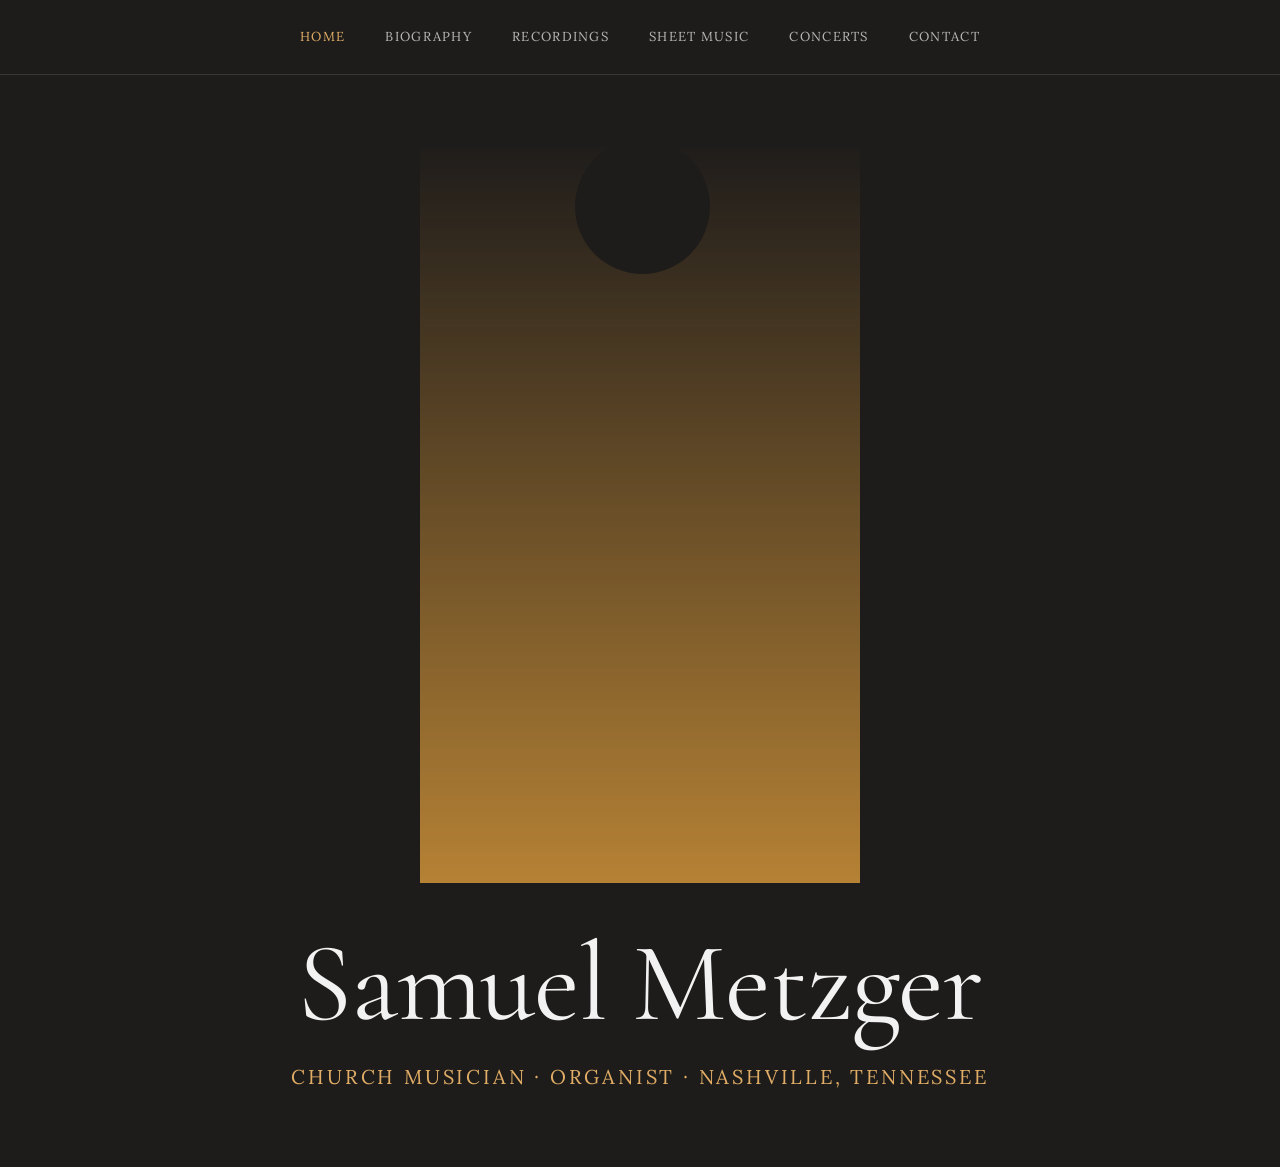
==== index.html @ e9e200cc "Redesign site (Claude Design): new pages, styles, biography" ====
<!DOCTYPE html>
<html lang="en">
<head>
<meta charset="utf-8">
<meta name="viewport" content="width=device-width, initial-scale=1">
<title>Samuel Metzger — Concert Organist | MetzgerMusic</title>
<meta name="description" content="Samuel Metzger, concert organist and Director of Worship and Music at Covenant Presbyterian Church, Nashville. Recordings, sheet music, and concert booking.">
<link rel="canonical" href="https://www.metzgermusic.com/">
<meta property="og:type" content="website">
<meta property="og:site_name" content="Samuel Metzger — Concert Organist">
<meta property="og:title" content="Samuel Metzger — Concert Organist | MetzgerMusic">
<meta property="og:description" content="Samuel Metzger, concert organist and Director of Worship and Music at Covenant Presbyterian Church, Nashville. Recordings, sheet music, and concert booking.">
<meta property="og:url" content="https://www.metzgermusic.com/">
<meta property="og:image" content="https://www.metzgermusic.com/images/Samuel_8-14-22_retouched.jpeg">
<meta property="og:image:alt" content="Samuel Metzger seated at the organ console">
<meta name="twitter:card" content="summary_large_image">
<meta name="theme-color" content="#1e1c1b">
<link rel="icon" href="favicon.svg" type="image/svg+xml">
<link rel="preconnect" href="https://fonts.googleapis.com">
<link rel="preconnect" href="https://fonts.gstatic.com" crossorigin>
<link rel="stylesheet" href="styles.css">
<script>document.documentElement.classList.add('js');</script>
<script type="application/ld+json">
{"@context":"https://schema.org","@type":"Person","name":"Samuel Metzger","url":"https://www.metzgermusic.com/","image":"https://www.metzgermusic.com/images/Samuel_8-14-22_retouched.jpeg","jobTitle":"Concert Organist; Director of Worship and Music","worksFor":{"@type":"Organization","name":"Covenant Presbyterian Church","address":{"@type":"PostalAddress","addressLocality":"Nashville","addressRegion":"TN","addressCountry":"US"}},"email":"mailto:samuel@metzgermusic.com","sameAs":["https://www.youtube.com/user/MetzgerMusic","https://www.morningstarmusic.com/composers/m/samuel-metzger.html"]}
</script>
</head>
<body>
<header>
<nav class="nav" aria-label="Site">
<a href="index.html" aria-current="page">Home</a>
<a href="biography.html">Biography</a>
<a href="recordings.html">Recordings</a>
<a href="sheet-music.html">Sheet Music</a>
<a href="organ-concerts.html">Concerts</a>
<a href="contact.html">Contact</a>
</nav>
</header>
<main>
<section class="wrap hero">
<div class="organ" role="img" aria-label="Elevation drawing of the Fisk organ at Covenant Presbyterian Church, Nashville">
<div class="organ-case">
<div class="organ-ink"></div>
<div class="organ-glint"></div>
</div>
<div class="rose"><div class="rose-spin"><div class="rose-ink"></div></div></div>
</div>
<div class="hero-text">
<h1>Samuel Metzger</h1>
<p class="kicker">Church Musician · Organist · Nashville, Tennessee</p>
</div>
</section>
</main>
<script src="site.js"></script>
</body>
</html>
---- styles.css ----
/* metzgermusic.com — the one stylesheet. Tokens first (edit the look here), then layout. */
@import url('https://fonts.googleapis.com/css2?family=Cormorant+Garamond:ital,wght@0,400;0,600;1,400&family=Lora:ital,wght@0,400;0,600;1,400&display=swap');

:root {
  --bg: #1e1c1b;            /* warm near-black ground */
  --mat: #2d2b2b;           /* photo mat */
  --ink: #f3f2f2;           /* paper-white type */
  --ink-2: #d7d3d3;         /* body copy */
  --ink-3: #bab6b6;         /* captions, meta */
  --gold: #b68235;          /* the organ drawing, rules */
  --gold-2: #e1ad66;        /* links, buttons, kickers */
  --gold-3: #facb8d;        /* hover */
  --gold-pale: #ffe3bf;     /* the glint */
  --rule: rgba(243, 242, 242, 0.12);
  --rule-strong: rgba(243, 242, 242, 0.22);
  --font-heading: "Cormorant Garamond", Georgia, serif;
  --font-body: "Lora", Georgia, serif;
  --edge: clamp(20px, 5vw, 72px);
  --ease: cubic-bezier(0.2, 0.7, 0.2, 1);
}

*, *::before, *::after { box-sizing: border-box; }
html { -webkit-text-size-adjust: 100%; }
body { margin: 0; background: var(--bg); color: var(--ink); font-family: var(--font-body); font-size: 16px; line-height: 1.7; text-wrap: pretty; }
a { color: var(--gold-2); text-underline-offset: 3px; text-decoration-thickness: 1px; }
a:hover { color: var(--gold-3); }
:focus-visible { outline: 2px solid var(--gold-2); outline-offset: 2px; }
::selection { background: rgba(182, 130, 53, 0.4); }
img { max-width: 100%; display: block; }
h1, h2, h3 { font-family: var(--font-heading); font-weight: 400; margin: 0; line-height: 1.1; }
.wrap { max-width: 1200px; margin: 0 auto; padding: 0 var(--edge); }
.rule { height: 1px; border: 0; margin: 0; background: var(--rule); }
.kicker { font-size: 13px; letter-spacing: 0.14em; text-transform: uppercase; color: var(--gold-2); margin: 0; }
.caption { font-size: 13px; color: var(--ink-3); margin-top: 12px; }

/* — header — */
.nav { display: flex; flex-wrap: wrap; justify-content: center; gap: 10px 40px; padding: 22px clamp(16px, 4vw, 40px); border-bottom: 1px solid var(--rule); font-size: 13px; letter-spacing: 0.1em; text-transform: uppercase; }
.nav a { color: var(--ink-3); text-decoration: none; padding: 4px 0; transition: color 0.2s; }
.nav a:hover { color: var(--ink); }
.nav a[aria-current="page"] { color: var(--gold-2); }
@media (max-width: 480px) { .nav { gap: 8px 22px; font-size: 12px; } }

/* — buttons (outlined, never filled) — */
.btn { display: inline-flex; align-items: center; justify-content: center; gap: 6px; min-height: 44px; padding: 8px 20px; font: inherit; font-size: 14px; color: var(--gold-2); background: transparent; border: 1px solid var(--gold-2); border-radius: 4px; text-decoration: none; cursor: pointer; transition: background 0.2s, color 0.2s; }
.btn:hover { background: rgba(225, 173, 102, 0.12); color: var(--gold-3); }
.btn:active { background: rgba(225, 173, 102, 0.22); }
.btn-ghost { border-color: transparent; padding-inline: 10px; }
.actions { display: flex; flex-wrap: wrap; gap: 12px 16px; align-items: center; }

/* — plates (every photograph goes through this) — */
.plate { border: 6px solid var(--mat); outline: 1px solid var(--rule); filter: sepia(0.22) saturate(0.82) contrast(1.05); }

/* — page head (sub-pages) — */
.page-head { padding-block: clamp(48px, 7vw, 88px) clamp(32px, 4vw, 48px); display: flex; flex-direction: column; gap: 20px; }
.page-head h1 { font-size: clamp(48px, 7vw, 88px); line-height: 0.98; letter-spacing: -0.01em; margin-left: -0.04em; }
.page-head .lede { font-size: 17px; max-width: 64ch; color: var(--ink-2); margin: 0; }

/* — home hero: the Fisk façade — */
.hero { display: flex; flex-direction: column; align-items: center; text-align: center; padding-block: clamp(40px, 6vw, 64px) clamp(48px, 6vw, 72px); }
.organ { position: relative; width: min(440px, 72vw); aspect-ratio: 1203 / 2033; }
.organ-case { position: absolute; inset: 0; }.organ-ink, .organ-glint, .rose-ink { position: absolute; -webkit-mask-image: url(images/fisk-organ.png); mask-image: url(images/fisk-organ.png); -webkit-mask-size: 100% 100%; mask-size: 100% 100%; -webkit-mask-repeat: no-repeat; mask-repeat: no-repeat; }
.organ-ink { inset: 0; background: var(--gold); }
/* the reveal (C — candlelight): a soft glow climbs the pipes from the floor. The second mask
   is a vertical gradient slid up from below the drawing; both masks intersect. */
.js .organ-ink { -webkit-mask-image: url(images/fisk-organ.png), linear-gradient(to top, #000 60%, transparent 100%); mask-image: url(images/fisk-organ.png), linear-gradient(to top, #000 60%, transparent 100%); -webkit-mask-size: 100% 100%, 100% 250%; mask-size: 100% 100%, 100% 250%; -webkit-mask-composite: source-in; mask-composite: intersect; -webkit-mask-position: 0 0, 0 -120%; mask-position: 0 0, 0 -120%; animation: candle 4.6s ease-in-out 0.3s forwards; }
.organ-glint { inset: 0; background: linear-gradient(100deg, transparent 42%, var(--gold-pale) 50%, transparent 58%); background-size: 300% 100%; background-position: -50% 0; }
.rose { position: absolute; left: 35.245%; top: 0; width: 30.756%; aspect-ratio: 1; border-radius: 50%; overflow: hidden; background: var(--bg); }
.rose-spin { position: absolute; inset: 0; }
.rose-ink { left: -114.595%; top: 0.135%; width: 325.135%; height: 549.459%; background: var(--gold-2); }
.hero-text { display: flex; flex-direction: column; align-items: center; gap: 22px; padding-top: 48px; }
.hero h1 { font-size: clamp(52px, 9vw, 112px); line-height: 0.95; letter-spacing: -0.01em; }
.hero .kicker { font-size: clamp(15px, 1.8vw, 20px); line-height: 1.8; }

/* — biography — */
.prose p { margin: 0 0 18px; text-align: justify; hyphens: auto; color: var(--ink-2); }
.prose p:last-child { margin-bottom: 0; }
.bio-grid { display: grid; grid-template-columns: minmax(0, 4fr) minmax(0, 7fr); gap: 48px 72px; align-items: start; padding-bottom: clamp(48px, 6vw, 80px); }
.bio-grid figure { max-width: 400px; }
@media (max-width: 820px) { .bio-grid { grid-template-columns: 1fr; } .bio-grid figure { max-width: 280px; } }

/* — items: one block per recording / publication — */
.items { display: flex; flex-direction: column; padding-bottom: clamp(48px, 6vw, 80px); }
.item { display: grid; grid-template-columns: minmax(180px, 260px) minmax(0, 1fr); gap: 32px clamp(28px, 4vw, 56px); padding: clamp(36px, 5vw, 56px) 0; border-top: 1px solid var(--rule); scroll-margin-top: 24px; }
.item:last-child { border-bottom: 1px solid var(--rule); }
.item-cover { width: 100%; aspect-ratio: 1; object-fit: cover; align-self: start; }
.item-body { display: flex; flex-direction: column; gap: 18px; min-width: 0; }
.item h2 { font-size: clamp(30px, 3.4vw, 40px); line-height: 1.05; }
.item .meta { font-size: 13px; letter-spacing: 0.08em; text-transform: uppercase; color: var(--ink-3); margin: 0; }
.tracks { margin: 0; padding: 0 0 0 1.6em; columns: 2; column-gap: 40px; font-size: 15px; line-height: 1.6; color: var(--ink-2); }
.tracks li { break-inside: avoid; padding: 3px 0 3px 6px; }
.tracks li::marker { color: var(--gold-2); font-feature-settings: "tnum" 1; }
.tunes { margin: 0; font-size: 14.5px; line-height: 1.8; letter-spacing: 0.03em; color: var(--ink-2); }
.item .price { font-family: var(--font-heading); font-size: 24px; color: var(--ink); font-feature-settings: "tnum" 1; }
.price-note { font-family: var(--font-body); font-size: 12px; letter-spacing: 0.1em; text-transform: uppercase; color: var(--ink-3); margin-left: 4px; }
@media (max-width: 640px) { .item { grid-template-columns: 1fr; } .item-cover { max-width: 240px; } .tracks { columns: 1; } }

/* — concerts — */
.concert-grid { display: grid; grid-template-columns: minmax(0, 6fr) minmax(0, 6fr); gap: 48px 72px; align-items: start; padding-bottom: clamp(48px, 6vw, 80px); }
@media (max-width: 820px) { .concert-grid { grid-template-columns: 1fr; } }

/* — contact — */
.contact-grid { display: grid; grid-template-columns: minmax(0, 6fr) minmax(0, 5fr); gap: 48px 72px; align-items: start; padding-bottom: clamp(48px, 6vw, 80px); }
@media (max-width: 820px) { .contact-grid { grid-template-columns: 1fr; } }
.field { display: flex; flex-direction: column; gap: 6px; margin-bottom: 18px; }
.field label { font-size: 12px; letter-spacing: 0.08em; text-transform: uppercase; color: var(--ink-3); }
.input { width: 100%; min-height: 44px; padding: 10px 12px; font: inherit; font-size: 15px; color: var(--ink); background: transparent; border: 1px solid var(--rule-strong); border-radius: 4px; caret-color: var(--gold-2); transition: border-color 0.2s; }
.input:hover { border-color: rgba(243, 242, 242, 0.45); }
.input:focus-visible { border-color: var(--gold-2); outline-offset: 0; }
textarea.input { min-height: 150px; resize: vertical; }
.status { font-size: 14px; color: var(--ink-3); min-height: 1.5em; margin: 14px 0 0; }
.status[data-state="ok"] { color: var(--gold-3); }
.section { display: flex; flex-direction: column; gap: 14px; }
.section h2 { font-size: 30px; }
.section .note { margin: 0; color: var(--ink-2); font-size: 15px; }
.price-list { list-style: none; margin: 0; padding: 0; }
.price-list li { display: flex; justify-content: space-between; gap: 16px; padding: 12px 0; border-bottom: 1px solid var(--rule); font-size: 15px; }
.price-list li:first-child { border-top: 1px solid var(--rule); }
.price-list .price { color: var(--gold-2); font-feature-settings: "tnum" 1; white-space: nowrap; }

/* — motion (only when JS is present; all off under reduced-motion) — */
@keyframes candle { from { -webkit-mask-position: 0 0, 0 -120%; mask-position: 0 0, 0 -120%; } to { -webkit-mask-position: 0 0, 0 0; mask-position: 0 0, 0 0; } }
@keyframes sweep { 0% { background-position: 150% 0; } 50%, 100% { background-position: -50% 0; } }
@keyframes spin { to { transform: rotate(360deg); } }
@keyframes rise { from { opacity: 0; transform: translateY(24px); } to { opacity: 1; transform: none; } }
@keyframes fadein { from { opacity: 0; } to { opacity: 1; } }
.js .organ-glint { animation: sweep 9s ease-in-out 5.2s infinite; }
.js .rose { opacity: 0; animation: fadein 1.4s ease 3.8s forwards; }
.js .rose-spin { animation: spin 240s linear 3.8s infinite; }
.js .hero-text > * { opacity: 0; animation: rise 1.1s var(--ease) forwards; }
.js .hero-text > :nth-child(1) { animation-delay: 3.4s; }
.js .hero-text > :nth-child(2) { animation-delay: 3.65s; }
.js .hero-text > :nth-child(3) { animation-delay: 3.85s; }
.js .hero-text > :nth-child(4) { animation-delay: 4.05s; }
.js .reveal { opacity: 0; transform: translateY(20px); transition: opacity 0.9s var(--ease), transform 0.9s var(--ease); }
.js .reveal.in { opacity: 1; transform: none; }
@media (prefers-reduced-motion: reduce) {
  .js .organ-ink { animation: none; -webkit-mask-position: 0 0, 0 0; mask-position: 0 0, 0 0; }
  .js .organ-glint, .js .rose, .js .rose-spin, .js .hero-text > * { animation: none; opacity: 1; }
  .js .reveal { opacity: 1; transform: none; transition: none; }
}
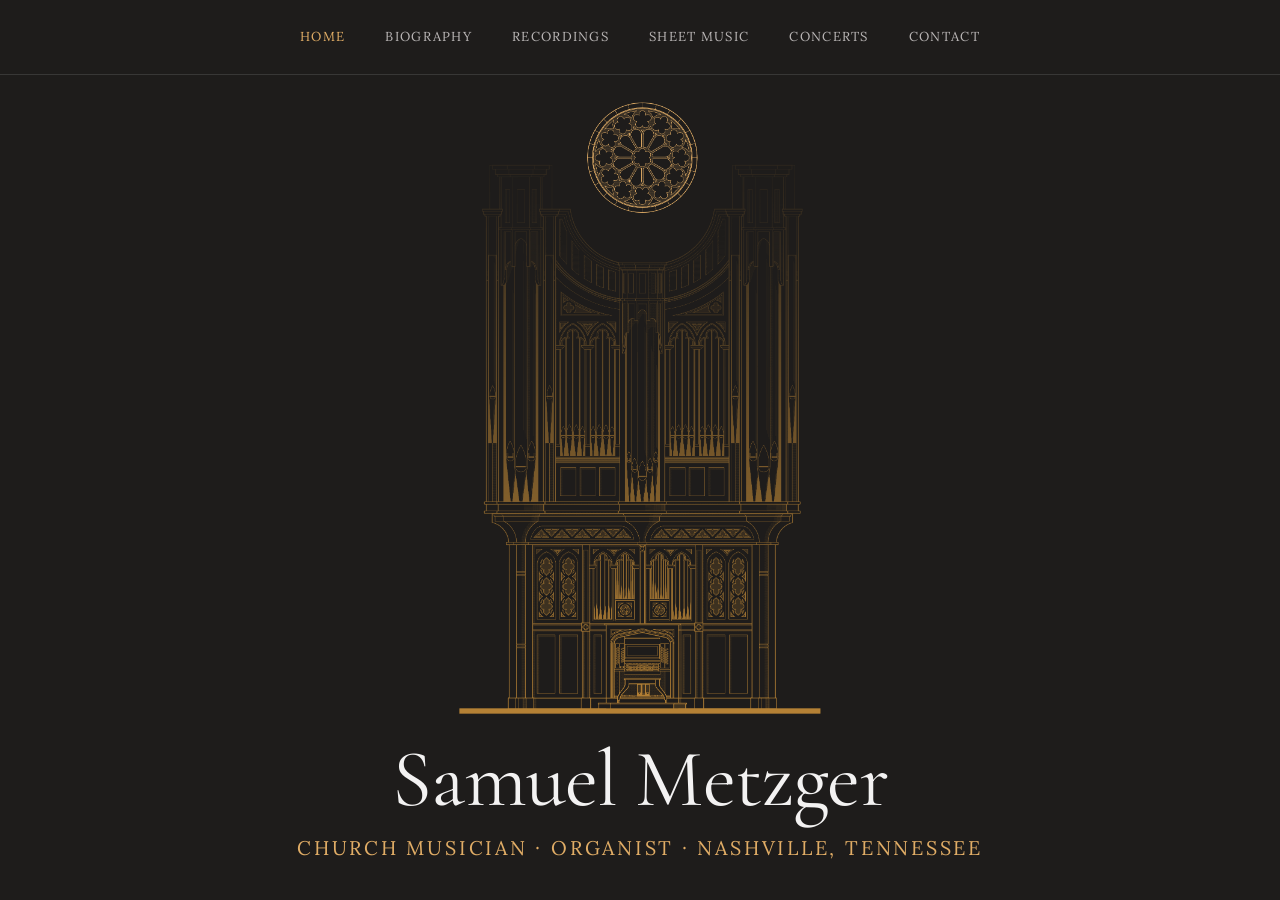
==== commit af1a8eaa: "Home: fit hero and organ drawing to one screen" ====
--- a/index.html
+++ b/index.html
@@ -24,7 +24,7 @@
 {"@context":"https://schema.org","@type":"Person","name":"Samuel Metzger","url":"https://www.metzgermusic.com/","image":"https://www.metzgermusic.com/images/Samuel_8-14-22_retouched.jpeg","jobTitle":"Concert Organist; Director of Worship and Music","worksFor":{"@type":"Organization","name":"Covenant Presbyterian Church","address":{"@type":"PostalAddress","addressLocality":"Nashville","addressRegion":"TN","addressCountry":"US"}},"email":"mailto:samuel@metzgermusic.com","sameAs":["https://www.youtube.com/user/MetzgerMusic","https://www.morningstarmusic.com/composers/m/samuel-metzger.html"]}
 </script>
 </head>
-<body>
+<body class="home">
 <header>
 <nav class="nav" aria-label="Site">
 <a href="index.html" aria-current="page">Home</a>
--- a/styles.css
+++ b/styles.css
@@ -56,8 +56,13 @@
 .page-head .lede { font-size: 17px; max-width: 64ch; color: var(--ink-2); margin: 0; }
 
 /* — home hero: the Fisk façade — */
-.hero { display: flex; flex-direction: column; align-items: center; text-align: center; padding-block: clamp(40px, 6vw, 64px) clamp(48px, 6vw, 72px); }
-.organ { position: relative; width: min(440px, 72vw); aspect-ratio: 1203 / 2033; }
+/* The whole hero fits one screen: the organ's height is derived from the viewport minus the
+   header and the text block, and its width follows from the drawing's ratio. */
+body.home { min-height: 100svh; display: flex; flex-direction: column; }
+body.home main { flex: 1; display: flex; flex-direction: column; min-height: 0; }
+.hero { flex: 1; display: flex; flex-direction: column; align-items: center; justify-content: center; text-align: center; min-height: 0; padding-block: clamp(16px, 3vh, 40px) clamp(20px, 4vh, 48px); gap: clamp(16px, 3vh, 36px); }
+.organ { position: relative; flex: 1 1 0; min-height: 0; width: auto; max-width: 72vw; aspect-ratio: 1203 / 2033; }
+.hero-text { flex: none; }
 .organ-case { position: absolute; inset: 0; }.organ-ink, .organ-glint, .rose-ink { position: absolute; -webkit-mask-image: url(images/fisk-organ.png); mask-image: url(images/fisk-organ.png); -webkit-mask-size: 100% 100%; mask-size: 100% 100%; -webkit-mask-repeat: no-repeat; mask-repeat: no-repeat; }
 .organ-ink { inset: 0; background: var(--gold); }
 /* the reveal (C — candlelight): a soft glow climbs the pipes from the floor. The second mask
@@ -67,9 +72,9 @@
 .rose { position: absolute; left: 35.245%; top: 0; width: 30.756%; aspect-ratio: 1; border-radius: 50%; overflow: hidden; background: var(--bg); }
 .rose-spin { position: absolute; inset: 0; }
 .rose-ink { left: -114.595%; top: 0.135%; width: 325.135%; height: 549.459%; background: var(--gold-2); }
-.hero-text { display: flex; flex-direction: column; align-items: center; gap: 22px; padding-top: 48px; }
-.hero h1 { font-size: clamp(52px, 9vw, 112px); line-height: 0.95; letter-spacing: -0.01em; }
-.hero .kicker { font-size: clamp(15px, 1.8vw, 20px); line-height: 1.8; }
+.hero-text { display: flex; flex-direction: column; align-items: center; gap: clamp(10px, 1.6vh, 18px); }
+.hero h1 { font-size: clamp(40px, min(8vw, 9vh), 96px); line-height: 0.95; letter-spacing: -0.01em; }
+.hero .kicker { font-size: clamp(14px, min(1.8vw, 2.2vh), 20px); line-height: 1.6; }
 
 /* — biography — */
 .prose p { margin: 0 0 18px; text-align: justify; hyphens: auto; color: var(--ink-2); }
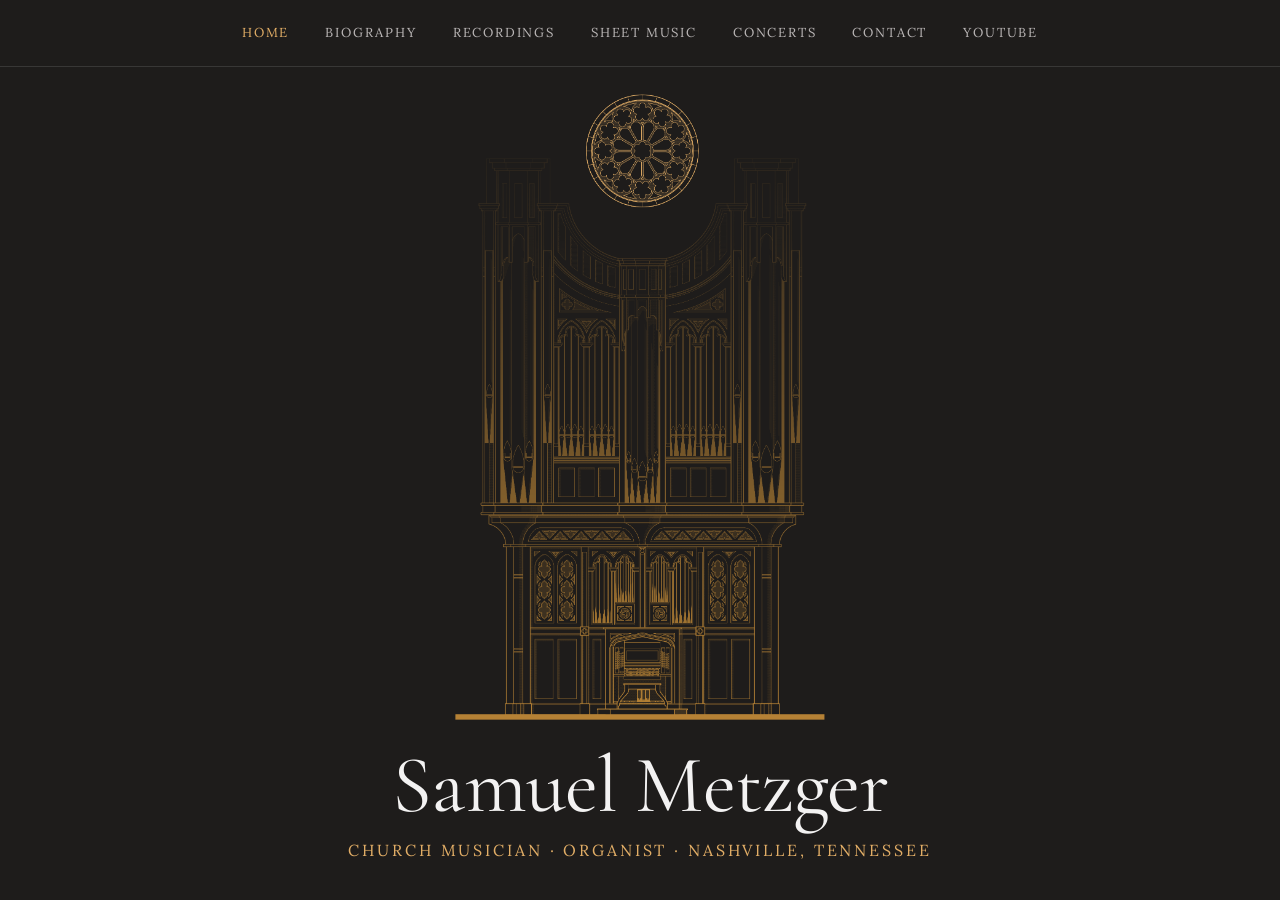
==== commit 2d164a71: "Add YouTube to menu; left-align body text; full-width Concerts text" ====
--- a/index.html
+++ b/index.html
@@ -33,6 +33,7 @@
 <a href="sheet-music.html">Sheet Music</a>
 <a href="organ-concerts.html">Concerts</a>
 <a href="contact.html">Contact</a>
+<a href="https://www.youtube.com/user/MetzgerMusic" target="_blank" rel="noopener">YouTube</a>
 </nav>
 </header>
 <main>
--- a/styles.css
+++ b/styles.css
@@ -21,7 +21,7 @@
 
 *, *::before, *::after { box-sizing: border-box; }
 html { -webkit-text-size-adjust: 100%; }
-body { margin: 0; background: var(--bg); color: var(--ink); font-family: var(--font-body); font-size: 16px; line-height: 1.7; text-wrap: pretty; }
+body { margin: 0; background: var(--bg); color: var(--ink); font-family: var(--font-body); font-size: 15px; line-height: 1.7; text-wrap: pretty; }
 a { color: var(--gold-2); text-underline-offset: 3px; text-decoration-thickness: 1px; }
 a:hover { color: var(--gold-3); }
 :focus-visible { outline: 2px solid var(--gold-2); outline-offset: 2px; }
@@ -34,14 +34,14 @@
 .caption { font-size: 13px; color: var(--ink-3); margin-top: 12px; }
 
 /* — header — */
-.nav { display: flex; flex-wrap: wrap; justify-content: center; gap: 10px 40px; padding: 22px clamp(16px, 4vw, 40px); border-bottom: 1px solid var(--rule); font-size: 13px; letter-spacing: 0.1em; text-transform: uppercase; }
+.nav { display: flex; flex-wrap: wrap; justify-content: center; gap: 10px 36px; padding: 18px clamp(16px, 4vw, 40px); border-bottom: 1px solid var(--rule); font-size: clamp(13px, 1vw, 14px); letter-spacing: 0.14em; text-transform: uppercase; }
 .nav a { color: var(--ink-3); text-decoration: none; padding: 4px 0; transition: color 0.2s; }
 .nav a:hover { color: var(--ink); }
 .nav a[aria-current="page"] { color: var(--gold-2); }
 @media (max-width: 480px) { .nav { gap: 8px 22px; font-size: 12px; } }
 
 /* — buttons (outlined, never filled) — */
-.btn { display: inline-flex; align-items: center; justify-content: center; gap: 6px; min-height: 44px; padding: 8px 20px; font: inherit; font-size: 14px; color: var(--gold-2); background: transparent; border: 1px solid var(--gold-2); border-radius: 4px; text-decoration: none; cursor: pointer; transition: background 0.2s, color 0.2s; }
+.btn { display: inline-flex; align-items: center; justify-content: center; gap: 6px; min-height: 44px; padding: 8px 18px; font: inherit; font-size: 13px; color: var(--gold-2); background: transparent; border: 1px solid var(--gold-2); border-radius: 4px; text-decoration: none; cursor: pointer; transition: background 0.2s, color 0.2s; }
 .btn:hover { background: rgba(225, 173, 102, 0.12); color: var(--gold-3); }
 .btn:active { background: rgba(225, 173, 102, 0.22); }
 .btn-ghost { border-color: transparent; padding-inline: 10px; }
@@ -51,9 +51,9 @@
 .plate { border: 6px solid var(--mat); outline: 1px solid var(--rule); filter: sepia(0.22) saturate(0.82) contrast(1.05); }
 
 /* — page head (sub-pages) — */
-.page-head { padding-block: clamp(48px, 7vw, 88px) clamp(32px, 4vw, 48px); display: flex; flex-direction: column; gap: 20px; }
-.page-head h1 { font-size: clamp(48px, 7vw, 88px); line-height: 0.98; letter-spacing: -0.01em; margin-left: -0.04em; }
-.page-head .lede { font-size: 17px; max-width: 64ch; color: var(--ink-2); margin: 0; }
+.page-head { padding-block: clamp(36px, 5vw, 64px) clamp(24px, 3vw, 36px); display: flex; flex-direction: column; gap: 16px; }
+.page-head h1 { font-size: clamp(38px, 5vw, 60px); line-height: 0.98; letter-spacing: -0.01em; margin-left: -0.04em; }
+.page-head .lede { font-size: 15px; max-width: 64ch; color: var(--ink-2); margin: 0; }
 
 /* — home hero: the Fisk façade — */
 /* The whole hero fits one screen: the organ's height is derived from the viewport minus the
@@ -74,51 +74,56 @@
 .rose-ink { left: -114.595%; top: 0.135%; width: 325.135%; height: 549.459%; background: var(--gold-2); }
 .hero-text { display: flex; flex-direction: column; align-items: center; gap: clamp(10px, 1.6vh, 18px); }
 .hero h1 { font-size: clamp(40px, min(8vw, 9vh), 96px); line-height: 0.95; letter-spacing: -0.01em; }
-.hero .kicker { font-size: clamp(14px, min(1.8vw, 2.2vh), 20px); line-height: 1.6; }
+.hero .kicker { font-size: clamp(13px, min(1.3vw, 1.8vh), 16px); letter-spacing: 0.18em; line-height: 1.6; }
 
 /* — biography — */
-.prose p { margin: 0 0 18px; text-align: justify; hyphens: auto; color: var(--ink-2); }
+.prose p { margin: 0 0 18px; color: var(--ink-2); }
+.bio-grid .prose p { font-size: 16px; }
 .prose p:last-child { margin-bottom: 0; }
-.bio-grid { display: grid; grid-template-columns: minmax(0, 4fr) minmax(0, 7fr); gap: 48px 72px; align-items: start; padding-bottom: clamp(48px, 6vw, 80px); }
-.bio-grid figure { max-width: 400px; }
-@media (max-width: 820px) { .bio-grid { grid-template-columns: 1fr; } .bio-grid figure { max-width: 280px; } }
+.bio-grid { display: grid; grid-template-columns: minmax(0, 6fr) minmax(0, 5fr); gap: 48px 64px; align-items: start; padding-bottom: clamp(48px, 6vw, 80px); }
+.bio-grid figure { order: 2; }
+.bio-grid .prose { order: 1; }
+@media (max-width: 820px) { .bio-grid { grid-template-columns: 1fr; } .bio-grid figure { order: 1; } .bio-grid .prose { order: 2; } }
 
 /* — items: one block per recording / publication — */
 .items { display: flex; flex-direction: column; padding-bottom: clamp(48px, 6vw, 80px); }
-.item { display: grid; grid-template-columns: minmax(180px, 260px) minmax(0, 1fr); gap: 32px clamp(28px, 4vw, 56px); padding: clamp(36px, 5vw, 56px) 0; border-top: 1px solid var(--rule); scroll-margin-top: 24px; }
+.item { display: grid; grid-template-columns: minmax(140px, 200px) minmax(0, 1fr); gap: 24px clamp(24px, 3vw, 48px); padding: clamp(28px, 4vw, 44px) 0; border-top: 1px solid var(--rule); scroll-margin-top: 24px; }
 .item:last-child { border-bottom: 1px solid var(--rule); }
-.item-cover { width: 100%; aspect-ratio: 1; object-fit: cover; align-self: start; }
-.item-body { display: flex; flex-direction: column; gap: 18px; min-width: 0; }
-.item h2 { font-size: clamp(30px, 3.4vw, 40px); line-height: 1.05; }
-.item .meta { font-size: 13px; letter-spacing: 0.08em; text-transform: uppercase; color: var(--ink-3); margin: 0; }
-.tracks { margin: 0; padding: 0 0 0 1.6em; columns: 2; column-gap: 40px; font-size: 15px; line-height: 1.6; color: var(--ink-2); }
+.item-cover { width: 100%; height: auto; align-self: start; } /* covers are shown at their own proportions — never cropped */
+.item-body { display: flex; flex-direction: column; gap: 14px; min-width: 0; }
+.item h2 { font-size: clamp(26px, 2.6vw, 32px); line-height: 1.05; }
+.item .meta { font-size: 12px; letter-spacing: 0.08em; text-transform: uppercase; color: var(--ink-3); margin: 0; }
+.tracks { margin: 0; padding: 0 0 0 1.6em; columns: 2; column-gap: 36px; font-size: 14px; line-height: 1.55; color: var(--ink-2); }
 .tracks li { break-inside: avoid; padding: 3px 0 3px 6px; }
 .tracks li::marker { color: var(--gold-2); font-feature-settings: "tnum" 1; }
-.tunes { margin: 0; font-size: 14.5px; line-height: 1.8; letter-spacing: 0.03em; color: var(--ink-2); }
-.item .price { font-family: var(--font-heading); font-size: 24px; color: var(--ink); font-feature-settings: "tnum" 1; }
+.tunes { margin: 0; font-size: 13.5px; line-height: 1.75; letter-spacing: 0.03em; color: var(--ink-2); }
+.item .price { font-family: var(--font-heading); font-size: 21px; color: var(--ink); font-feature-settings: "tnum" 1; }
 .price-note { font-family: var(--font-body); font-size: 12px; letter-spacing: 0.1em; text-transform: uppercase; color: var(--ink-3); margin-left: 4px; }
-@media (max-width: 640px) { .item { grid-template-columns: 1fr; } .item-cover { max-width: 240px; } .tracks { columns: 1; } }
+@media (max-width: 640px) { .item { grid-template-columns: 1fr; } .item-cover { max-width: 180px; } .tracks { columns: 1; } }
 
 /* — concerts — */
-.concert-grid { display: grid; grid-template-columns: minmax(0, 6fr) minmax(0, 6fr); gap: 48px 72px; align-items: start; padding-bottom: clamp(48px, 6vw, 80px); }
-@media (max-width: 820px) { .concert-grid { grid-template-columns: 1fr; } }
+.concert-grid { display: flex; flex-direction: column; gap: 40px; padding-bottom: clamp(48px, 6vw, 80px); }
+.concert-grid figure { align-self: center; max-width: 100%; display: flex; flex-direction: column; align-items: center; text-align: center; }
+/* the photo is capped by the viewport height so it is seen whole, without scrolling */
+.concert-grid .plate { width: auto; max-width: 100%; max-height: calc(100svh - 300px); min-height: 240px; margin: 0 auto; }
+.concert-grid .prose { max-width: none; }
 
 /* — contact — */
 .contact-grid { display: grid; grid-template-columns: minmax(0, 6fr) minmax(0, 5fr); gap: 48px 72px; align-items: start; padding-bottom: clamp(48px, 6vw, 80px); }
 @media (max-width: 820px) { .contact-grid { grid-template-columns: 1fr; } }
 .field { display: flex; flex-direction: column; gap: 6px; margin-bottom: 18px; }
 .field label { font-size: 12px; letter-spacing: 0.08em; text-transform: uppercase; color: var(--ink-3); }
-.input { width: 100%; min-height: 44px; padding: 10px 12px; font: inherit; font-size: 15px; color: var(--ink); background: transparent; border: 1px solid var(--rule-strong); border-radius: 4px; caret-color: var(--gold-2); transition: border-color 0.2s; }
+.input { width: 100%; min-height: 44px; padding: 10px 12px; font: inherit; font-size: 14px; color: var(--ink); background: transparent; border: 1px solid var(--rule-strong); border-radius: 4px; caret-color: var(--gold-2); transition: border-color 0.2s; }
 .input:hover { border-color: rgba(243, 242, 242, 0.45); }
 .input:focus-visible { border-color: var(--gold-2); outline-offset: 0; }
 textarea.input { min-height: 150px; resize: vertical; }
 .status { font-size: 14px; color: var(--ink-3); min-height: 1.5em; margin: 14px 0 0; }
 .status[data-state="ok"] { color: var(--gold-3); }
 .section { display: flex; flex-direction: column; gap: 14px; }
-.section h2 { font-size: 30px; }
-.section .note { margin: 0; color: var(--ink-2); font-size: 15px; }
+.section h2 { font-size: 26px; }
+.section .note { margin: 0; color: var(--ink-2); font-size: 14px; }
 .price-list { list-style: none; margin: 0; padding: 0; }
-.price-list li { display: flex; justify-content: space-between; gap: 16px; padding: 12px 0; border-bottom: 1px solid var(--rule); font-size: 15px; }
+.price-list li { display: flex; justify-content: space-between; gap: 16px; padding: 10px 0; border-bottom: 1px solid var(--rule); font-size: 14px; }
 .price-list li:first-child { border-top: 1px solid var(--rule); }
 .price-list .price { color: var(--gold-2); font-feature-settings: "tnum" 1; white-space: nowrap; }
 
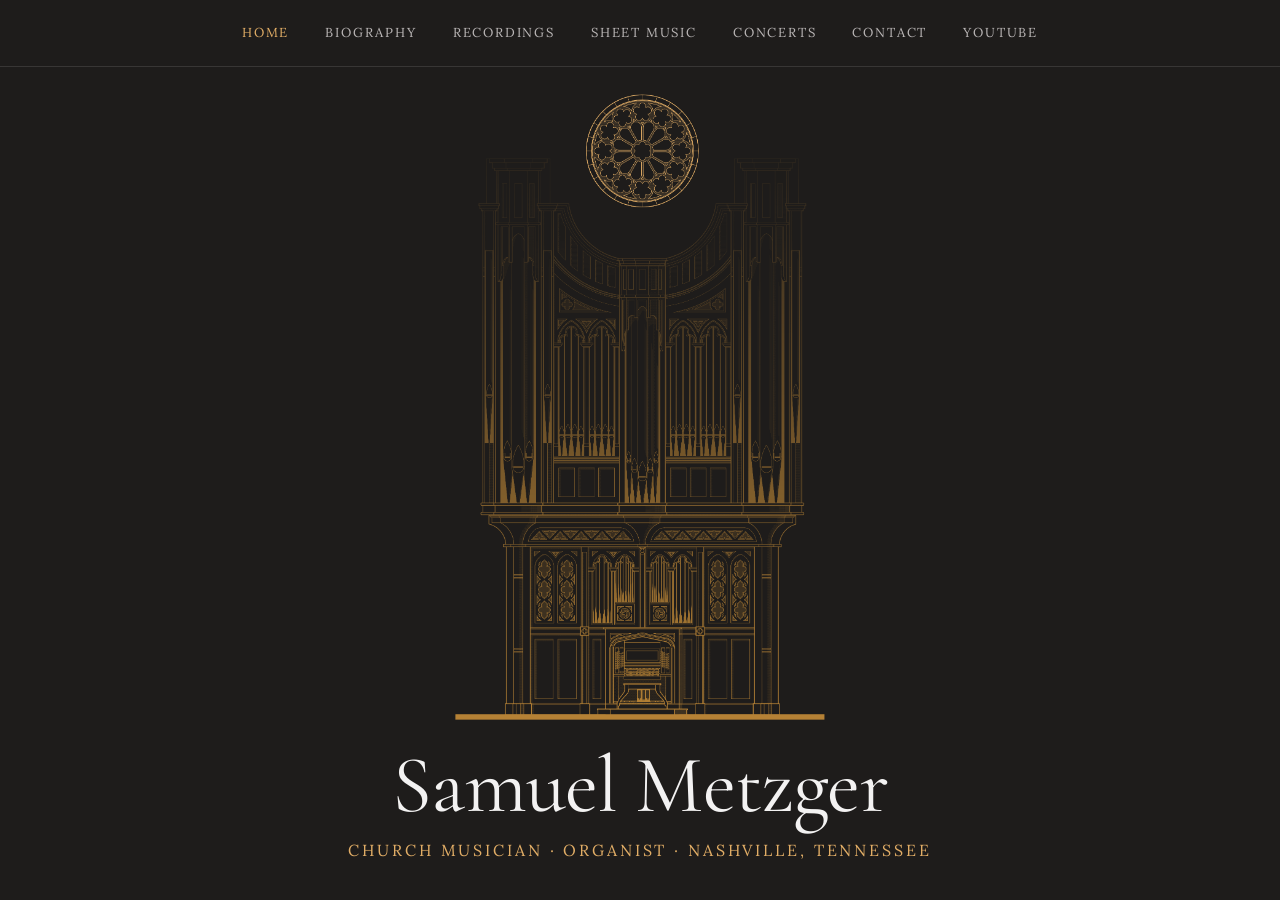
==== commit ae319ef8: "Home: menu rises in with the organ glow; version bump to 20261008" ====
--- a/index.html
+++ b/index.html
@@ -3,12 +3,12 @@
 <head>
 <meta charset="utf-8">
 <meta name="viewport" content="width=device-width, initial-scale=1">
-<title>Samuel Metzger — Concert Organist | MetzgerMusic</title>
+<title>Samuel Metzger | Church Musician | Organist</title>
 <meta name="description" content="Samuel Metzger, concert organist and Director of Worship and Music at Covenant Presbyterian Church, Nashville. Recordings, sheet music, and concert booking.">
 <link rel="canonical" href="https://www.metzgermusic.com/">
 <meta property="og:type" content="website">
 <meta property="og:site_name" content="Samuel Metzger — Concert Organist">
-<meta property="og:title" content="Samuel Metzger — Concert Organist | MetzgerMusic">
+<meta property="og:title" content="Samuel Metzger | Church Musician | Organist">
 <meta property="og:description" content="Samuel Metzger, concert organist and Director of Worship and Music at Covenant Presbyterian Church, Nashville. Recordings, sheet music, and concert booking.">
 <meta property="og:url" content="https://www.metzgermusic.com/">
 <meta property="og:image" content="https://www.metzgermusic.com/images/Samuel_8-14-22_retouched.jpeg">
@@ -18,7 +18,7 @@
 <link rel="icon" href="favicon.svg" type="image/svg+xml">
 <link rel="preconnect" href="https://fonts.googleapis.com">
 <link rel="preconnect" href="https://fonts.gstatic.com" crossorigin>
-<link rel="stylesheet" href="styles.css">
+<link rel="stylesheet" href="styles.css?v=20261008">
 <script>document.documentElement.classList.add('js');</script>
 <script type="application/ld+json">
 {"@context":"https://schema.org","@type":"Person","name":"Samuel Metzger","url":"https://www.metzgermusic.com/","image":"https://www.metzgermusic.com/images/Samuel_8-14-22_retouched.jpeg","jobTitle":"Concert Organist; Director of Worship and Music","worksFor":{"@type":"Organization","name":"Covenant Presbyterian Church","address":{"@type":"PostalAddress","addressLocality":"Nashville","addressRegion":"TN","addressCountry":"US"}},"email":"mailto:samuel@metzgermusic.com","sameAs":["https://www.youtube.com/user/MetzgerMusic","https://www.morningstarmusic.com/composers/m/samuel-metzger.html"]}
@@ -47,10 +47,10 @@
 </div>
 <div class="hero-text">
 <h1>Samuel Metzger</h1>
-<p class="kicker">Church Musician · Organist · Nashville, Tennessee</p>
+<p class="kicker"><span class="kp">Church Musician · Organist</span><span class="ks"> · </span><span class="kp">Nashville, Tennessee</span></p>
 </div>
 </section>
 </main>
-<script src="site.js"></script>
+<script src="site.js?v=20261008"></script>
 </body>
 </html>
--- a/styles.css
+++ b/styles.css
@@ -75,6 +75,8 @@
 .hero-text { display: flex; flex-direction: column; align-items: center; gap: clamp(10px, 1.6vh, 18px); }
 .hero h1 { font-size: clamp(40px, min(8vw, 9vh), 96px); line-height: 0.95; letter-spacing: -0.01em; }
 .hero .kicker { font-size: clamp(13px, min(1.3vw, 1.8vh), 16px); letter-spacing: 0.18em; line-height: 1.6; }
+.hero .kicker .kp { white-space: nowrap; }
+@media (max-width: 600px) { .hero .kicker .ks { display: none; } .hero .kicker .kp { display: block; } }
 
 /* — biography — */
 .prose p { margin: 0 0 18px; color: var(--ink-2); }
@@ -106,7 +108,7 @@
 .concert-grid figure { align-self: center; max-width: 100%; display: flex; flex-direction: column; align-items: center; text-align: center; }
 /* the photo is capped by the viewport height so it is seen whole, without scrolling */
 .concert-grid .plate { width: auto; max-width: 100%; max-height: calc(100svh - 300px); min-height: 240px; margin: 0 auto; }
-.concert-grid .prose { max-width: none; }
+.concert-grid .prose { width: 100%; max-width: max(calc((100svh - 312px) * 1.504 + 12px), 361px); margin-inline: auto; }
 
 /* — contact — */
 .contact-grid { display: grid; grid-template-columns: minmax(0, 6fr) minmax(0, 5fr); gap: 48px 72px; align-items: start; padding-bottom: clamp(48px, 6vw, 80px); }
@@ -133,6 +135,9 @@
 @keyframes spin { to { transform: rotate(360deg); } }
 @keyframes rise { from { opacity: 0; transform: translateY(24px); } to { opacity: 1; transform: none; } }
 @keyframes fadein { from { opacity: 0; } to { opacity: 1; } }
+/* the glow keeps climbing past the top pipes: rule first, then the menu */
+.js .home .nav { -webkit-mask-image: linear-gradient(to top, #000 33.4%, transparent 66.6%); mask-image: linear-gradient(to top, #000 33.4%, transparent 66.6%); -webkit-mask-size: 100% 300%; mask-size: 100% 300%; -webkit-mask-repeat: no-repeat; mask-repeat: no-repeat; -webkit-mask-position: 0 0%; mask-position: 0 0%; animation: navrise 1.6s ease-out 4.3s forwards; }
+@keyframes navrise { to { -webkit-mask-position: 0 100%; mask-position: 0 100%; } }
 .js .organ-glint { animation: sweep 9s ease-in-out 5.2s infinite; }
 .js .rose { opacity: 0; animation: fadein 1.4s ease 3.8s forwards; }
 .js .rose-spin { animation: spin 240s linear 3.8s infinite; }
@@ -145,6 +150,7 @@
 .js .reveal.in { opacity: 1; transform: none; }
 @media (prefers-reduced-motion: reduce) {
   .js .organ-ink { animation: none; -webkit-mask-position: 0 0, 0 0; mask-position: 0 0, 0 0; }
+  .js .home .nav { animation: none; -webkit-mask-image: none; mask-image: none; }
   .js .organ-glint, .js .rose, .js .rose-spin, .js .hero-text > * { animation: none; opacity: 1; }
   .js .reveal { opacity: 1; transform: none; transition: none; }
 }
